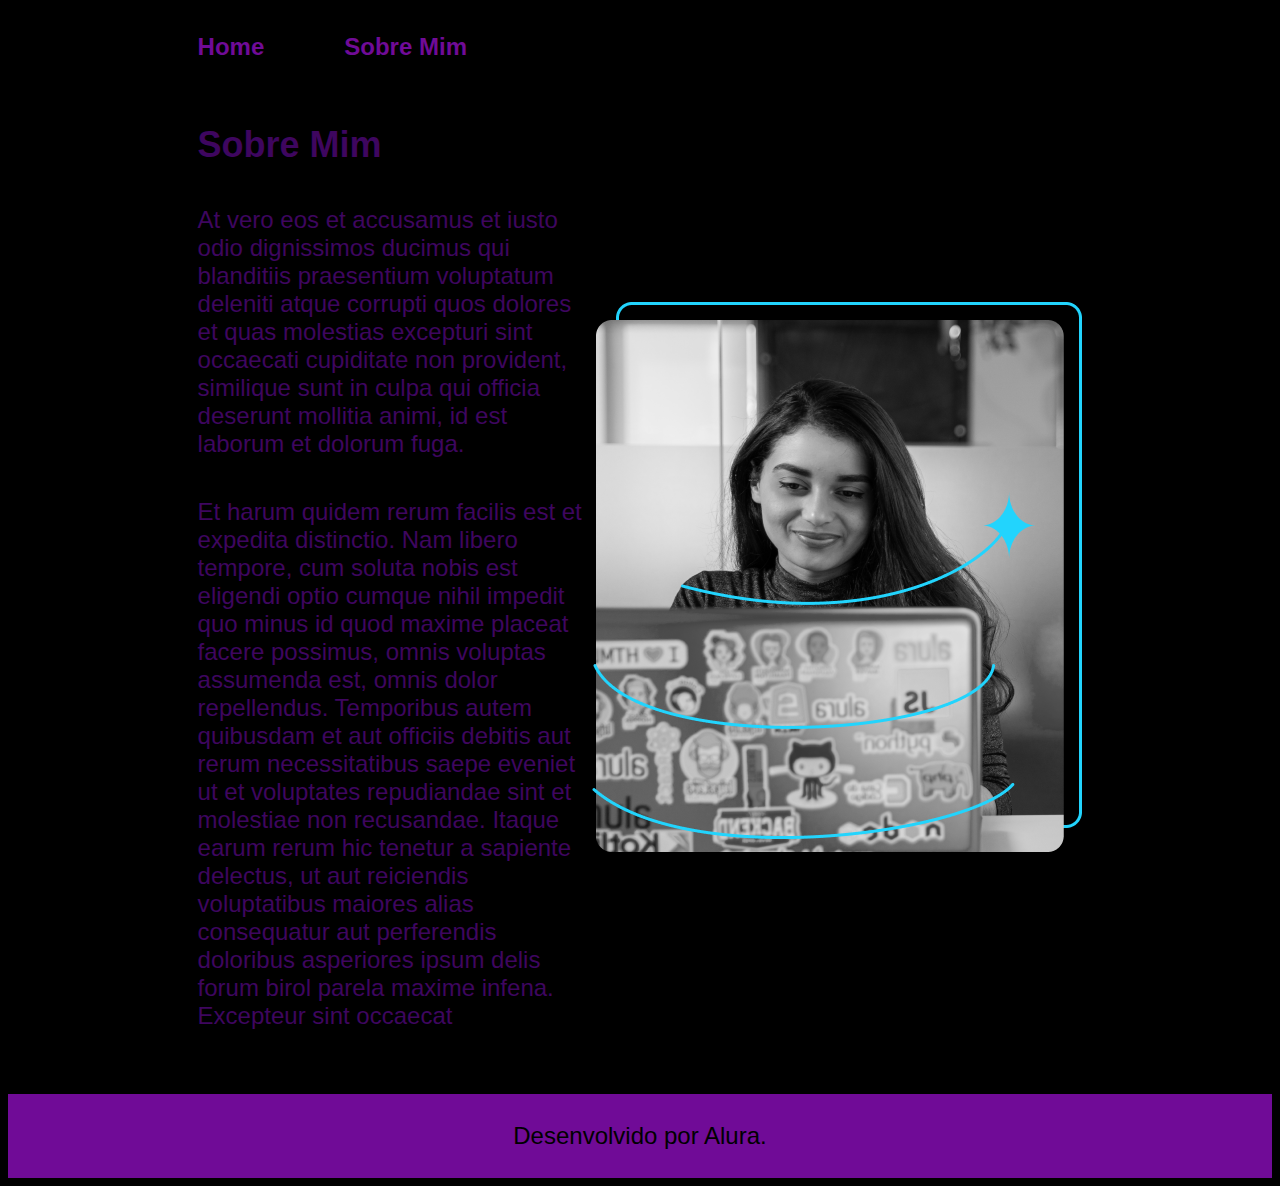
==== about.html @ d0d1afa1 "atualizações CSS, HTML" ====
<!DOCTYPE html>
<html lang="pt-br">
<head>
    <meta charset="UTF-8">
    <meta http-equiv="X-UA-Compatible" content="IE=edge">
    <meta name="viewport" content="width=device-width, initial-scale=1.0">
    <title>Sobre Mim</title>
    <link rel="stylesheet" href="./styles/style.css">
</head>
<body>
    <header class="cabecalho">
        <nav class="cabecalho__menu">
            <a class="cabecalho__menu__link" href="index.html">Home</a>
            <a class="cabecalho__menu__link" href="about.html">Sobre Mim</a>
        </nav>
    </header>
    <main class="apresentacao">
    <section class="apresentacao__conteudo">
        <h1 class="apresentacao__conteudo__titulo">Sobre Mim</h1>
        <p class="apresentacao__conteudo__texto" >At vero eos et accusamus et iusto odio dignissimos ducimus qui blanditiis praesentium voluptatum deleniti atque corrupti quos dolores et quas molestias excepturi sint occaecati cupiditate non provident, similique sunt in culpa qui officia deserunt mollitia animi, id est laborum et dolorum fuga.</p>
        <p class="apresentacao__conteudo__texto">Et harum quidem rerum facilis est et expedita distinctio. Nam libero tempore, cum soluta nobis est eligendi optio cumque nihil impedit quo minus id quod maxime placeat facere possimus, omnis voluptas assumenda est, omnis dolor repellendus. Temporibus autem quibusdam et aut officiis debitis aut rerum necessitatibus saepe eveniet ut et voluptates repudiandae sint et molestiae non recusandae. Itaque earum rerum hic tenetur a sapiente delectus, ut aut reiciendis voluptatibus maiores alias consequatur aut perferendis doloribus asperiores ipsum delis forum birol parela maxime infena. Excepteur sint occaecat </p>
    </section>
    <img src="/assets/imagem.png" alt="Imagem de uma mulher programando">
    </main>
    <footer class="rodape"><p>Desenvolvido por Alura.</p></footer>
</body>
</html>
---- styles/style.css ----
:root {
    --cor-primaria: #000000;
    --cor-secundaria: #3E065F;
    --cor-terciaria:  #700B97;
    --cor-hover: #8E05C2;

    --font-primaria: "Krona One", sans-serif;
    --font-secundaria: "Montserrat", sans-serif;
}

* {
    margin: 0;
    padding: 0;
}

@import url('https://fonts.googleapis.com/css2?family=Krona+One&family=Montserrat:ital,wght@0,100..900;1,100..900&display=swap');

body {
    /* height: 100vh; */
    box-sizing: border-box;
    display: block;
    margin: 8px;
    background-color: var(--cor-primaria);
    color: var(--cor-secundaria);
}


.titulo-destaque {
    color: var(--cor-terciaria);
}

.titulo-destaque:hover {
    color: #7300f7;
}

.cabecalho {
    padding: 2% 0% 0% 15% ;
}

.cabecalho__menu {
    display: flex;
    gap: 80px;
}

.cabecalho__menu__link {
    font-family: var(--font-secundaria);
    font-size: 24px;
    font-weight: 600;
    color: var(--cor-terciaria);
    text-decoration: none;
}

.apresentacao {
    padding: 5% 15%;
    display: flex;
    align-items: center;
    justify-content: space-between;
  
}

.apresentacao__conteudo {
    width: 615px;
    display: flex;
    flex-direction: column;
    gap: 40px;
}

.apresentacao__conteudo__titulo {
    font-size: 36px;
    font-family: var(--font-primaria);
}

.apresentacao__conteudo__texto {
    font-size: 24px;
    font-family: var(--font-secundaria);
}

.apresentacao__links {
    display: flex;
    flex-direction: column;
    justify-content: space-between;
    align-items: center;
    gap: 32px;
}

.apresentacao__links__subtitulo {
    font-family: var(--font-primaria);
    font-weight: 400;
    font-size: 24px;
    
}

.apresentacao__links__link {
    display: flex;
    justify-content: center;
    gap: 16px;
    border: 2px solid var(--cor-terciaria);
    width: 378px;
    text-align: center;
    border-radius: 8px;
    font-size: 24px;
    font-weight: 600;
    padding: 21.5px 0;
    text-decoration: none;
    color: var(--cor-secundaria);
    font-family: var(--font-secundaria);
}

.apresentacao__links__link:hover {
    background-color: var(--cor-hover);

}

.rodape {
    padding: 28px;
    color: var(--cor-primaria);
    background-color: var(--cor-terciaria);
    text-align: center;
    font-family: var(--font-secundaria);
    font-size: 24px;
    font-weight: 400;
}
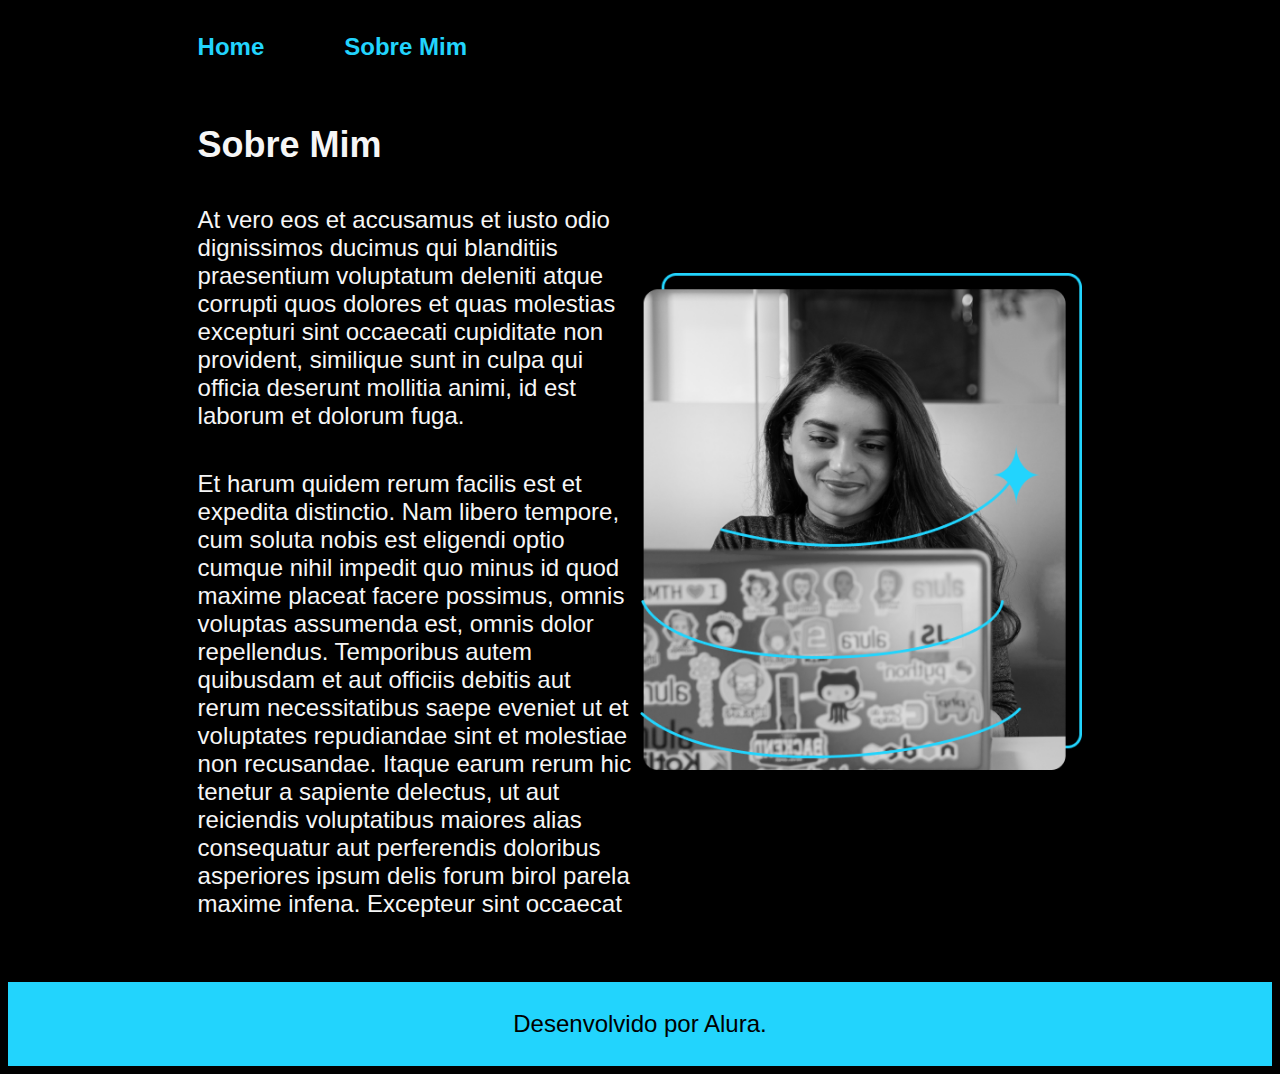
==== commit 73ff55ea: "update CSS" ====
--- a/about.html
+++ b/about.html
@@ -20,7 +20,7 @@
         <p class="apresentacao__conteudo__texto" >At vero eos et accusamus et iusto odio dignissimos ducimus qui blanditiis praesentium voluptatum deleniti atque corrupti quos dolores et quas molestias excepturi sint occaecati cupiditate non provident, similique sunt in culpa qui officia deserunt mollitia animi, id est laborum et dolorum fuga.</p>
         <p class="apresentacao__conteudo__texto">Et harum quidem rerum facilis est et expedita distinctio. Nam libero tempore, cum soluta nobis est eligendi optio cumque nihil impedit quo minus id quod maxime placeat facere possimus, omnis voluptas assumenda est, omnis dolor repellendus. Temporibus autem quibusdam et aut officiis debitis aut rerum necessitatibus saepe eveniet ut et voluptates repudiandae sint et molestiae non recusandae. Itaque earum rerum hic tenetur a sapiente delectus, ut aut reiciendis voluptatibus maiores alias consequatur aut perferendis doloribus asperiores ipsum delis forum birol parela maxime infena. Excepteur sint occaecat </p>
     </section>
-    <img src="/assets/imagem.png" alt="Imagem de uma mulher programando">
+    <img class="apresentacao__imagem" src="/assets/imagem.png" alt="Imagem de uma mulher programando">
     </main>
     <footer class="rodape"><p>Desenvolvido por Alura.</p></footer>
 </body>
--- a/styles/style.css
+++ b/styles/style.css
@@ -1,8 +1,8 @@
 :root {
     --cor-primaria: #000000;
-    --cor-secundaria: #3E065F;
-    --cor-terciaria:  #700B97;
-    --cor-hover: #8E05C2;
+    --cor-secundaria: #F6F6F6;
+    --cor-terciaria: #22D4FD;
+    --cor-hover: #272727;
 
     --font-primaria: "Krona One", sans-serif;
     --font-secundaria: "Montserrat", sans-serif;
@@ -19,7 +19,7 @@
     /* height: 100vh; */
     box-sizing: border-box;
     display: block;
-    margin: 8px;
+    margin: 0.5rem;
     background-color: var(--cor-primaria);
     color: var(--cor-secundaria);
 }
@@ -39,12 +39,12 @@
 
 .cabecalho__menu {
     display: flex;
-    gap: 80px;
+    gap: 5rem;
 }
 
 .cabecalho__menu__link {
     font-family: var(--font-secundaria);
-    font-size: 24px;
+    font-size: 1.5rem;
     font-weight: 600;
     color: var(--cor-terciaria);
     text-decoration: none;
@@ -59,19 +59,19 @@
 }
 
 .apresentacao__conteudo {
-    width: 615px;
+    width: 50%;
     display: flex;
     flex-direction: column;
-    gap: 40px;
+    gap: 2.5rem;
 }
 
 .apresentacao__conteudo__titulo {
-    font-size: 36px;
+    font-size: 2.25rem;
     font-family: var(--font-primaria);
 }
 
 .apresentacao__conteudo__texto {
-    font-size: 24px;
+    font-size: 1.5rem;
     font-family: var(--font-secundaria);
 }
 
@@ -80,25 +80,25 @@
     flex-direction: column;
     justify-content: space-between;
     align-items: center;
-    gap: 32px;
+    gap: 2rem;
 }
 
 .apresentacao__links__subtitulo {
     font-family: var(--font-primaria);
     font-weight: 400;
-    font-size: 24px;
+    font-size: 1.5rem;
     
 }
 
-.apresentacao__links__link {
+.apresentacao__links__navegacao {
     display: flex;
     justify-content: center;
-    gap: 16px;
+    gap: 1rem;
     border: 2px solid var(--cor-terciaria);
-    width: 378px;
+    width: 50%;
     text-align: center;
-    border-radius: 8px;
-    font-size: 24px;
+    border-radius: 0.5rem;
+    font-size: 1.5rem;
     font-weight: 600;
     padding: 21.5px 0;
     text-decoration: none;
@@ -106,17 +106,21 @@
     font-family: var(--font-secundaria);
 }
 
-.apresentacao__links__link:hover {
+.apresentacao__links__navegacao:hover {
     background-color: var(--cor-hover);
 
 }
 
+.apresentacao__imagem {
+    width: 50%;
+}
+
 .rodape {
-    padding: 28px;
+    padding: 1.75rem;
     color: var(--cor-primaria);
     background-color: var(--cor-terciaria);
     text-align: center;
     font-family: var(--font-secundaria);
-    font-size: 24px;
+    font-size: 1.5rem;
     font-weight: 400;
 }
